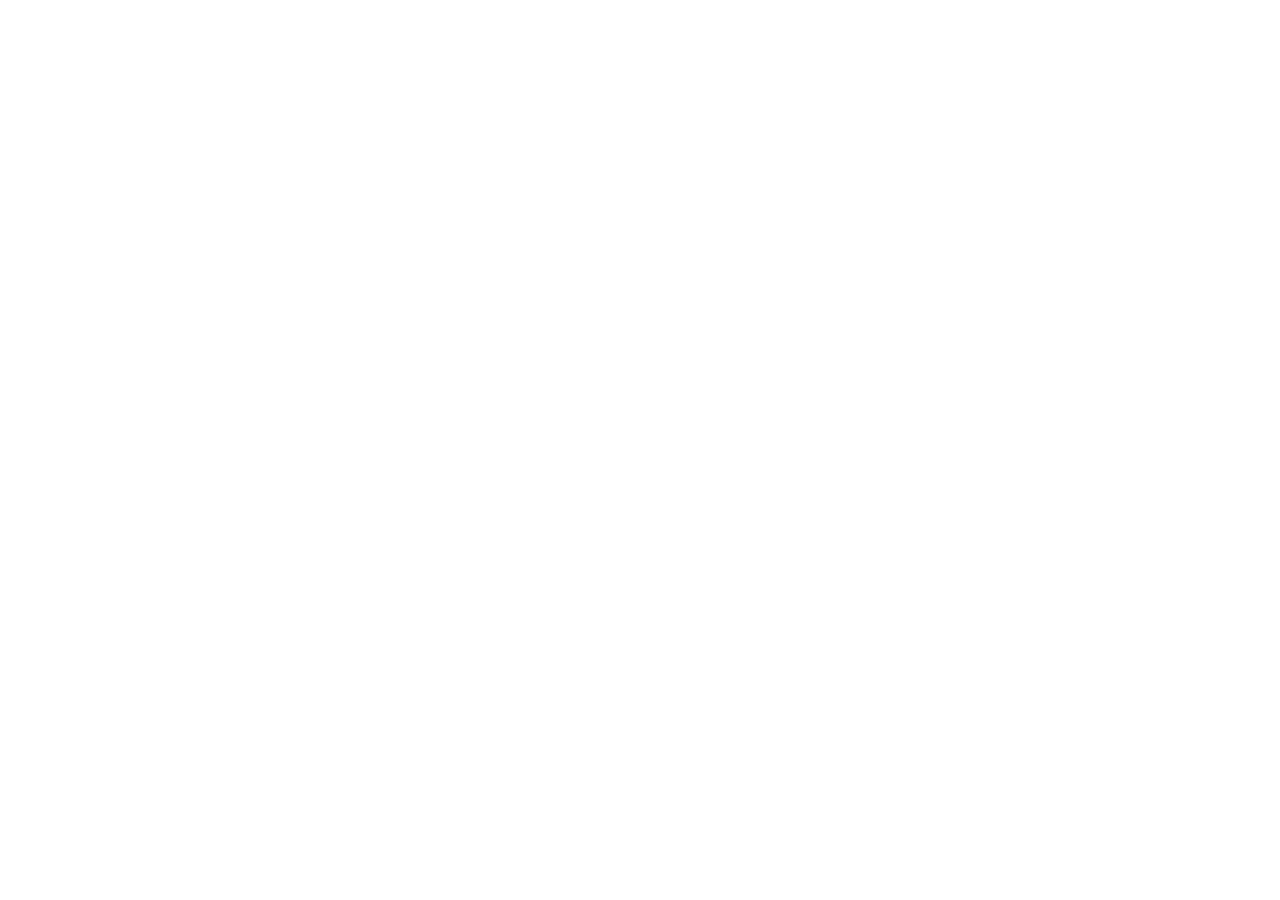
==== index.html @ 4b938425 "Updates" ====
<!doctype html><html lang="en"><head><title>Quantum Computing Presentation</title><meta charset="utf-8"/><meta name="viewport" content="width=device-width,initial-scale=1"/><meta name="theme-color" content="#000000"/><meta name="description" content="Description"/><link rel="icon" href="/react-gh-pages/logo.png"/><link rel="apple-touch-icon" href="/react-gh-pages/logo.png"/><link rel="manifest" href="/react-gh-pages/manifest.json"/><link href="https://fonts.googleapis.com/css?family=Material+Icons|Material+Icons+Outlined|Material+Icons+Two+Tone|Material+Icons+Round|Material+Icons+Sharp" rel="stylesheet"><script defer="defer" src="/react-gh-pages/static/js/main.7741d649.js"></script><link href="/react-gh-pages/static/css/main.3e5c8efe.css" rel="stylesheet"></head><body><noscript>You need to enable JavaScript to run this app.</noscript><div id="root"></div></body></html>
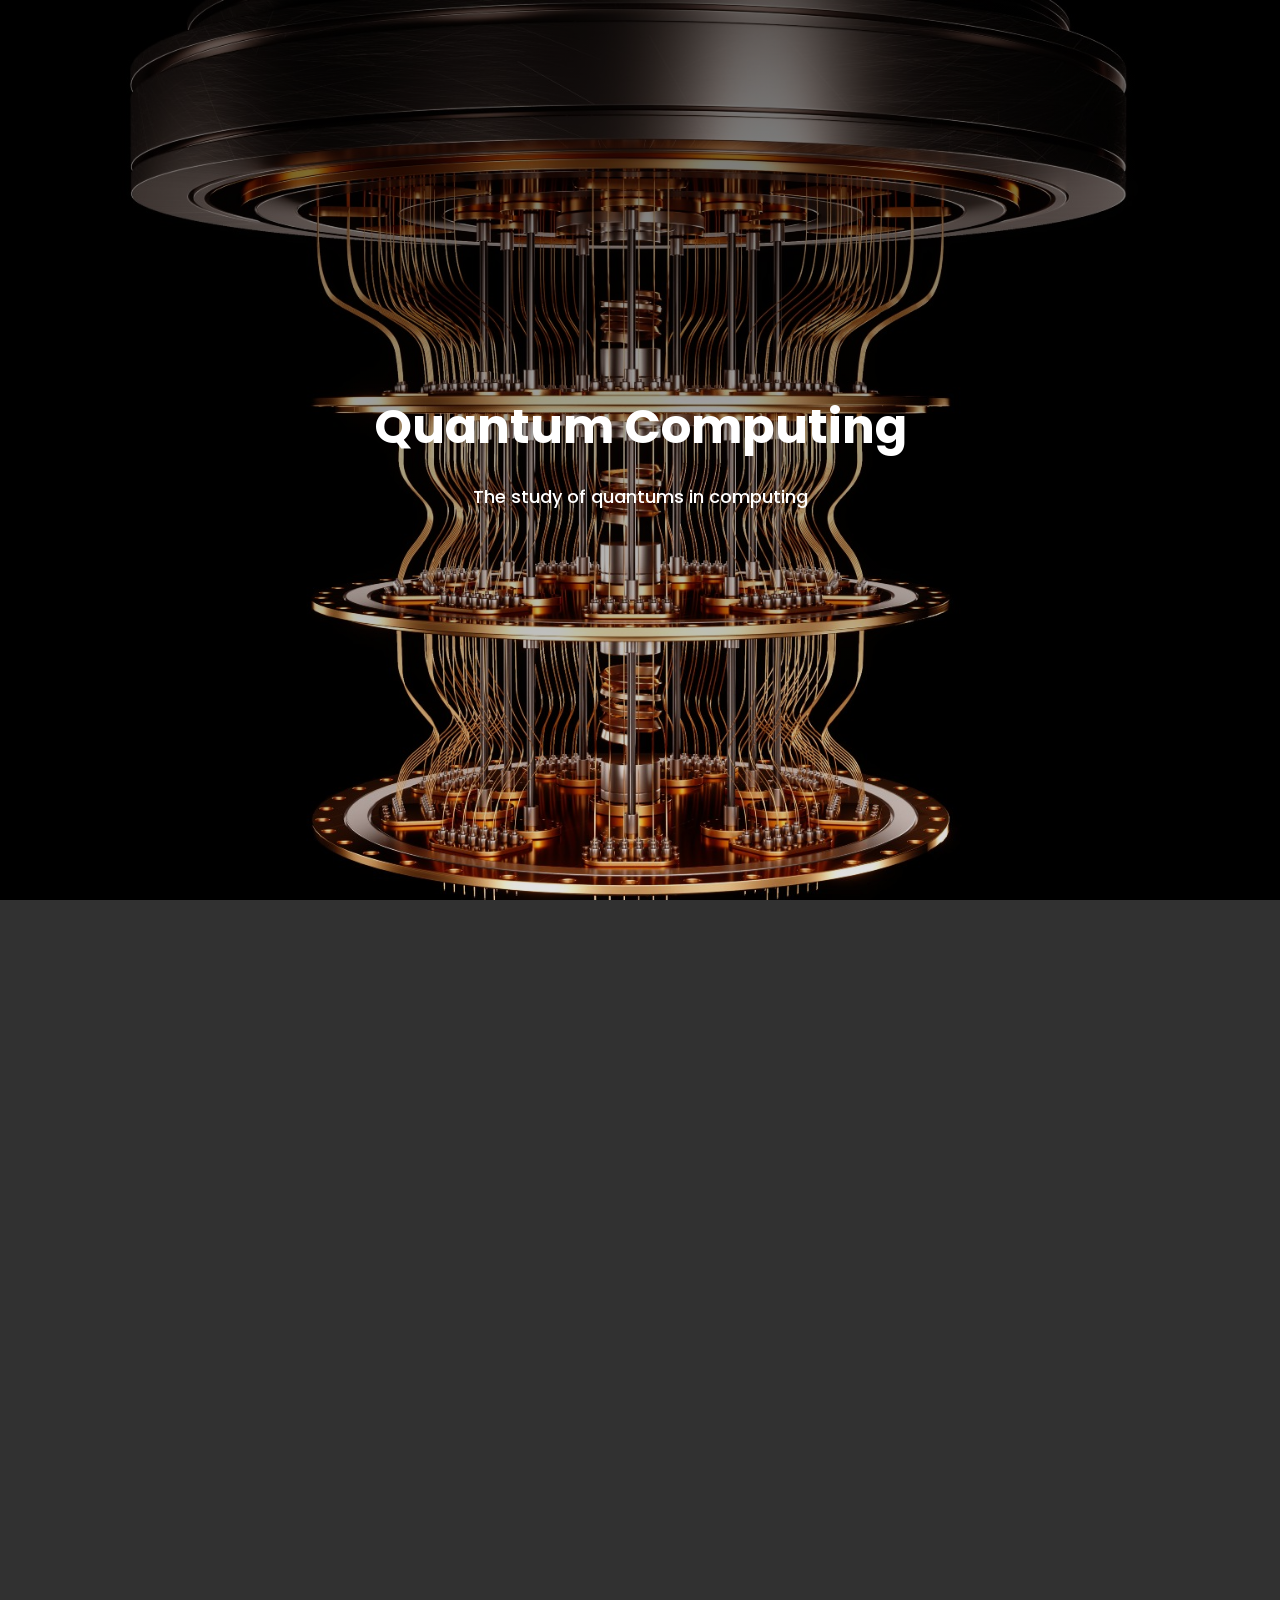
==== commit 3f2c3a56: "Updates" ====
--- a/index.html
+++ b/index.html
@@ -1 +1 @@
-<!doctype html><html lang="en"><head><title>Quantum Computing Presentation</title><meta charset="utf-8"/><meta name="viewport" content="width=device-width,initial-scale=1"/><meta name="theme-color" content="#000000"/><meta name="description" content="Description"/><link rel="icon" href="/react-gh-pages/logo.png"/><link rel="apple-touch-icon" href="/react-gh-pages/logo.png"/><link rel="manifest" href="/react-gh-pages/manifest.json"/><link href="https://fonts.googleapis.com/css?family=Material+Icons|Material+Icons+Outlined|Material+Icons+Two+Tone|Material+Icons+Round|Material+Icons+Sharp" rel="stylesheet"><script defer="defer" src="/react-gh-pages/static/js/main.7741d649.js"></script><link href="/react-gh-pages/static/css/main.3e5c8efe.css" rel="stylesheet"></head><body><noscript>You need to enable JavaScript to run this app.</noscript><div id="root"></div></body></html>+<!doctype html><html lang="en"><head><title>Quantum Computing Presentation</title><meta charset="utf-8"/><meta name="viewport" content="width=device-width,initial-scale=1"/><meta name="theme-color" content="#000000"/><meta name="description" content="Description"/><link rel="icon" href="/logo.png"/><link rel="apple-touch-icon" href="/logo.png"/><link rel="manifest" href="/manifest.json"/><link href="https://fonts.googleapis.com/css?family=Material+Icons|Material+Icons+Outlined|Material+Icons+Two+Tone|Material+Icons+Round|Material+Icons+Sharp" rel="stylesheet"><script defer="defer" src="/static/js/main.9e1547c1.js"></script><link href="/static/css/main.3e5c8efe.css" rel="stylesheet"></head><body><noscript>You need to enable JavaScript to run this app.</noscript><div id="root"></div></body></html>
--- a/static/css/main.3e5c8efe.css
+++ b/static/css/main.3e5c8efe.css
@@ -0,0 +1,2 @@
+@import url(https://fonts.googleapis.com/css2?family=Poppins:wght@100;200;300;400;500;600;700;800;900&display=swap);.slideContainer{align-items:center;background-position:50%;background-size:cover;display:flex;height:100vh;padding:0 5%;width:calc(100vw - 10%)}.slideParent{display:flex;flex-direction:column;overflow:hidden;text-align:center}.leftAlign{justify-content:left}.centerAlign{justify-content:center}.rightAlign{justify-content:right}.glassWhiteTheme{-webkit-backdrop-filter:blur(4px);backdrop-filter:blur(4px);background:hsla(0,0%,100%,.4);border-radius:6px;box-shadow:0 10px 30px 0 rgba(0,0,0,.3);color:#000}.glassWhiteTheme .slideTopper{background:hsla(0,0%,100%,.5)}.glassWhiteTheme .slideContent{border:1.5px solid hsla(0,0%,100%,.18);border-top:none}.glassBlackTheme{-webkit-backdrop-filter:blur(6px);backdrop-filter:blur(6px);background:rgba(0,0,0,.4);border-radius:6px;box-shadow:0 2px 10px 0 rgba(0,0,0,.5)}.glassBlackTheme .slideTopper{background:rgba(0,0,0,.5)}.glassBlackTheme .slideContent{border:1.5px solid rgba(0,0,0,.18);border-top:none}.slideTopper{padding:10px}.slideHeader{font-size:3em;font-weight:700}.slideContent{display:flex;flex-direction:column;gap:10px;justify-content:center;padding:10px}.slideText{font-size:18px;font-weight:500}.slideImage{border-radius:6px;box-shadow:0 10px 30px 0 rgba(0,0,0,.3);margin:auto;max-height:50vh;max-width:50vw}body::-webkit-scrollbar{width:0}@font-face{font-family:Material Icons;font-style:normal;line-height:1;src:local("Material Icons"),local("MaterialIcons-Regular"),url(https://example.com/MaterialIcons-Regular.woff2) format("woff2"),url(https://example.com/MaterialIcons-Regular.woff) format("woff"),url(https://example.com/MaterialIcons-Regular.ttf) format("truetype")}*{-webkit-font-smoothing:antialiased;-moz-osx-font-smoothing:grayscale;color:inherit;font-family:Poppins,"sans-serif";font-size:inherit;font-weight:inherit;margin:0;padding:0;scroll-behavior:smooth;text-decoration:none;text-decoration:initial}body{--main:#006cfa;--primary:#313131;--secondary:#3b3b3b;--tertiary:#26292e;background-color:var(--primary);color:#fff}a{display:block}.textLeft{align-self:left;text-align:left}.textCenter{align-self:center;text-align:center}.headerMassive{font-size:8vw;font-weight:800}.headerBig{font-size:30px;font-weight:700}.headerMid{font-size:22px;font-weight:500}.text{font-size:14px;font-weight:300;max-width:60%}.container{display:flex;flex-direction:column;gap:10px;padding:10px 5%}.BGMain{background:var(--main)}.BGPrimary{background:var(--primary)}.BGSecondary{background:var(--secondary)}.BGTertiary{background:var(--tertiary)}.button{border-radius:6px;box-shadow:0 1px 8px 0 rgba(0,0,0,.5);cursor:pointer;font-size:18px;outline:none;padding:8px 30px;position:relative;top:0;transition:all .2s;-webkit-user-select:none;user-select:none}.button:hover{box-shadow:0 8px 28px 0 rgba(0,0,0,.4),inset 0 0 0 1000px rgba(0,0,0,.2)}.button:active{box-shadow:0 16px 28px 0 rgba(0,0,0,.4),inset 0 0 0 1000px rgba(0,0,0,.2);top:-4px}.row{display:flex;flex-direction:row}.column{display:flex;flex-direction:column}.flexWrap{flex-wrap:wrap}.flexCenter{justify-content:center}.seperateContents{gap:10px}.blockParent{border-radius:6px;box-shadow:0 10px 30px 0 rgba(0,0,0,.15);display:flex;flex-direction:column;gap:10px;margin:20px 0;padding:20px 10px}.blockImage{border-radius:6px;box-shadow:0 10px 40px 0 rgba(0,0,0,.3);margin:auto;max-width:50vw;object-fit:cover;-webkit-user-select:none;user-select:none;width:80%}
+/*# sourceMappingURL=main.3e5c8efe.css.map*/
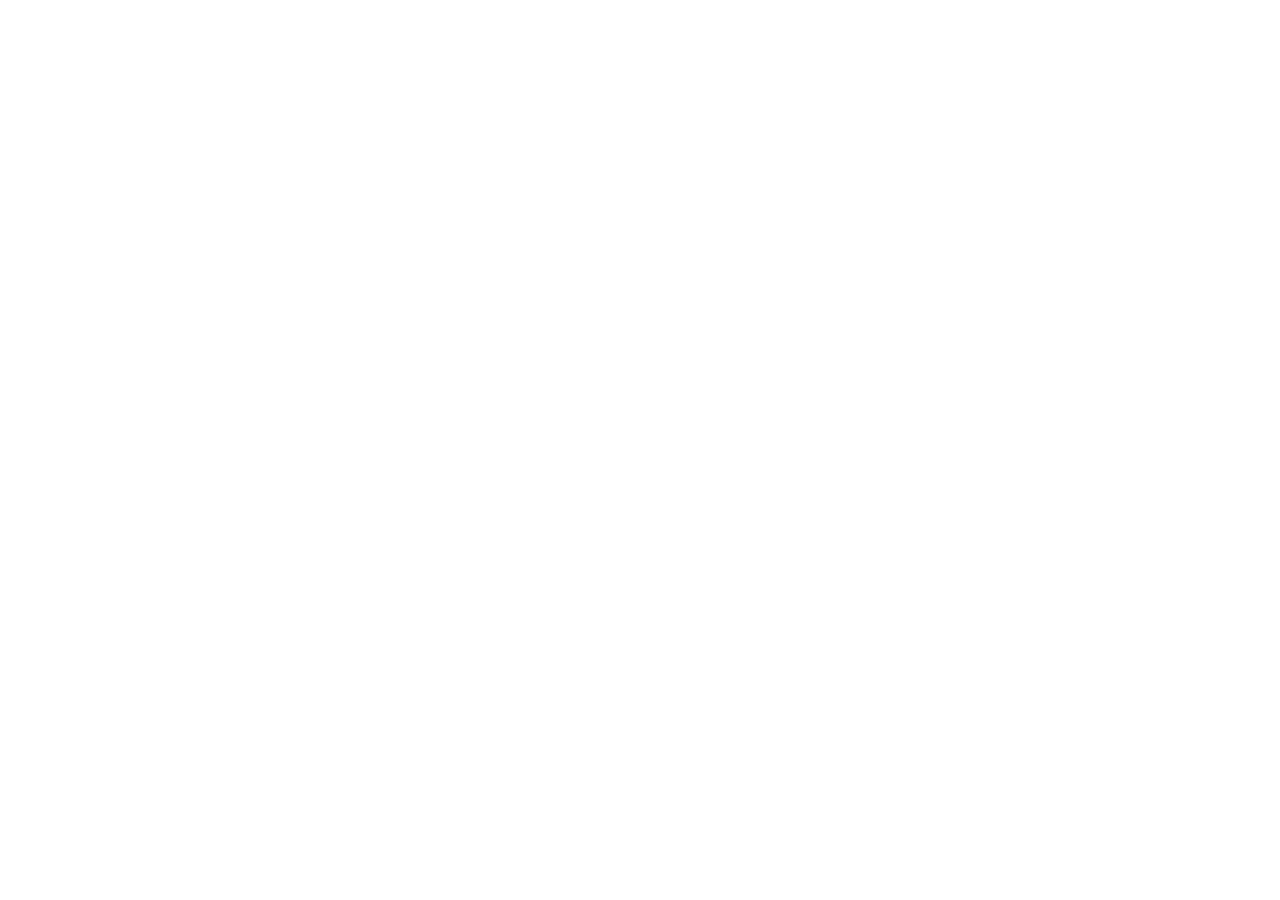
==== commit 63f8a32a: "Updates" ====
--- a/index.html
+++ b/index.html
@@ -1 +1 @@
-<!doctype html><html lang="en"><head><title>Quantum Computing Presentation</title><meta charset="utf-8"/><meta name="viewport" content="width=device-width,initial-scale=1"/><meta name="theme-color" content="#000000"/><meta name="description" content="Description"/><link rel="icon" href="/logo.png"/><link rel="apple-touch-icon" href="/logo.png"/><link rel="manifest" href="/manifest.json"/><link href="https://fonts.googleapis.com/css?family=Material+Icons|Material+Icons+Outlined|Material+Icons+Two+Tone|Material+Icons+Round|Material+Icons+Sharp" rel="stylesheet"><script defer="defer" src="/static/js/main.9e1547c1.js"></script><link href="/static/css/main.3e5c8efe.css" rel="stylesheet"></head><body><noscript>You need to enable JavaScript to run this app.</noscript><div id="root"></div></body></html>+<!doctype html><html lang="en"><head><title>Quantum Computing Presentation</title><meta charset="utf-8"/><meta name="viewport" content="width=device-width,initial-scale=1"/><meta name="theme-color" content="#000000"/><meta name="description" content="Description"/><link rel="icon" href="/Quantum-computing-presentation/logo.png"/><link rel="apple-touch-icon" href="/Quantum-computing-presentation/logo.png"/><link rel="manifest" href="/Quantum-computing-presentation/manifest.json"/><link href="https://fonts.googleapis.com/css?family=Material+Icons|Material+Icons+Outlined|Material+Icons+Two+Tone|Material+Icons+Round|Material+Icons+Sharp" rel="stylesheet"><script defer="defer" src="/Quantum-computing-presentation/static/js/main.22ce626c.js"></script><link href="/Quantum-computing-presentation/static/css/main.3e5c8efe.css" rel="stylesheet"></head><body><noscript>You need to enable JavaScript to run this app.</noscript><div id="root"></div></body></html>
